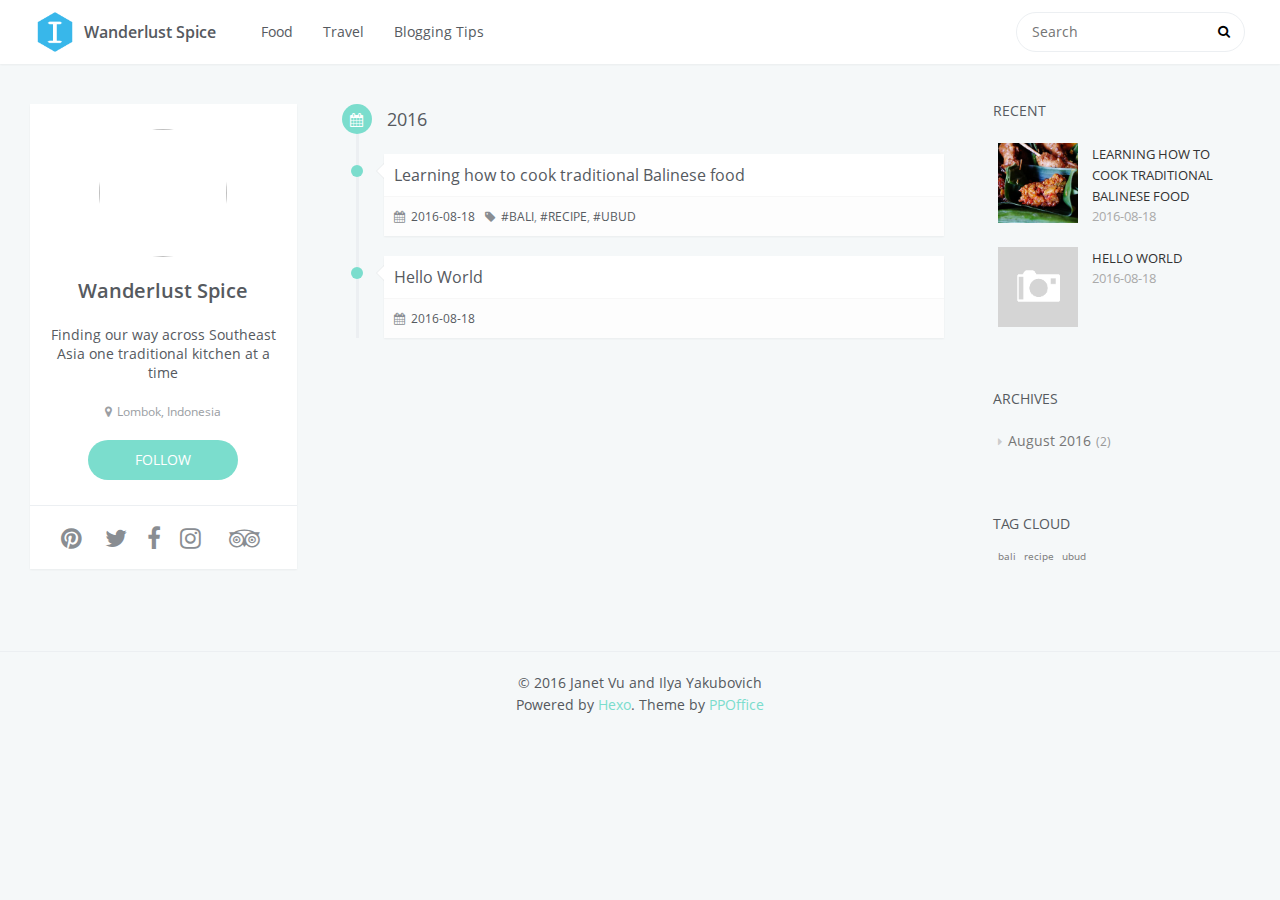
==== archives/index.html @ 708c5e3e "Site update on 2016-08-18 17:06:47" ====
<!DOCTYPE html>
<html lang=en>
<head>
    <meta charset="utf-8">
    
    <title>Archive | Wanderlust Spice</title>
    <meta name="viewport" content="width=device-width, initial-scale=1, maximum-scale=1" />
    <meta name="description" content="Finding our way across Southeast Asia one traditional kitchen at a time">
<meta property="og:type" content="website">
<meta property="og:title" content="Wanderlust Spice">
<meta property="og:url" content="http://yoursite.com/archives/index.html">
<meta property="og:site_name" content="Wanderlust Spice">
<meta property="og:description" content="Finding our way across Southeast Asia one traditional kitchen at a time">
<meta name="twitter:card" content="summary">
<meta name="twitter:title" content="Wanderlust Spice">
<meta name="twitter:description" content="Finding our way across Southeast Asia one traditional kitchen at a time">
    

    

    

    <link rel="stylesheet" href="/vendor/font-awesome/css/font-awesome.min.css">
    <link rel="stylesheet" href="/vendor/open-sans/styles.css">
    <link rel="stylesheet" href="/vendor/source-code-pro/styles.css">

    <link rel="stylesheet" href="/css/style.css">

    <script src="/vendor/jquery/2.1.3/jquery.min.js"></script>
    
    
        <link rel="stylesheet" href="/vendor/fancybox/jquery.fancybox.css">
    
    
    
    

</head>

<body>
    <div id="container">
        <header id="header">
    <div id="header-main" class="header-inner">
        <div class="outer">
            <a href="/" id="logo">
                <i class="logo"></i>
                <span class="site-title">Wanderlust Spice</span>
            </a>
            <nav id="main-nav">
                
                    <a class="main-nav-link" href="/.">Food</a>
                
                    <a class="main-nav-link" href="/.">Travel</a>
                
                    <a class="main-nav-link" href="/.">Blogging Tips</a>
                
            </nav>
            
                
                <nav id="sub-nav">
                    <div class="profile" id="profile-nav">
                        <a id="profile-anchor" href="javascript:;">
                            <img class="avatar" src="/images/janet.jpg" />
                            <i class="fa fa-caret-down"></i>
                        </a>
                    </div>
                </nav>
            
            <div id="search-form-wrap">

    <form action="//google.com/search" method="get" accept-charset="UTF-8" class="search-form"><input type="search" name="q" results="0" class="search-form-input" placeholder="Search"><button type="submit" class="search-form-submit"> </button><input type="hidden" name="sitesearch" value="http://yoursite.com"></form>

</div>
        </div>
    </div>
    <div id="main-nav-mobile" class="header-sub header-inner">
        <table class="menu outer">
            <tr>
                
                    <td><a class="main-nav-link" href="/.">Food</a></td>
                
                    <td><a class="main-nav-link" href="/.">Travel</a></td>
                
                    <td><a class="main-nav-link" href="/.">Blogging Tips</a></td>
                
                <td>
                    
    <form action="//google.com/search" method="get" accept-charset="UTF-8" class="search-form"><input type="search" name="q" results="0" class="search-form-input" placeholder="Search"><input type="hidden" name="sitesearch" value="http://yoursite.com"></form>

                </td>
            </tr>
        </table>
    </div>
</header>

        <div class="outer">
            
                

<aside id="profile">
    <div class="inner profile-inner">
        <div class="base-info profile-block">
            <img id="avatar" src="/images/janet.jpg" style="border-radius:500px;" />
            <h2 id="name">Wanderlust Spice</h2>
            <h3 id="title">Finding our way across Southeast Asia one traditional kitchen at a time</h3>
            <span id="location"><i class="fa fa-map-marker"></i>Lombok, Indonesia</span>
            <a id="follow" target="_blank" href="http://mailchimp.com/">FOLLOW</a>
        </div>
        <div class="article-info profile-block" style="display:none;">
            <div class="article-info-block">
                2
                <span>posts</span>
            </div>
            <div class="article-info-block">
                3
                <span>tags</span>
            </div>
        </div>
        
        <div class="profile-block social-links">
            <table>
                <tr>
                    
                    
                    <td>
                        <a href="https://www.pinterest.com/wanderlustspice" target="_blank" title="pinterest">
                            <i class="fa fa-pinterest"></i>
                        </a>
                    </td>
                    
                    <td>
                        <a href="http://www.twitter.com/wanderlustspice" target="_blank" title="twitter">
                            <i class="fa fa-twitter"></i>
                        </a>
                    </td>
                    
                    <td>
                        <a href="http://www.facebook.com/wanderlustspice" target="_blank" title="facebook">
                            <i class="fa fa-facebook"></i>
                        </a>
                    </td>
                    
                    <td>
                        <a href="http://instagram.com/wanderlustspice" target="_blank" title="instagram">
                            <i class="fa fa-instagram"></i>
                        </a>
                    </td>
                    
                    <td>
                        <a href="https://www.tripadvisor.ca/members/WanderlustSpice" target="_blank" title="tripadvisor">
                            <i class="fa fa-tripadvisor"></i>
                        </a>
                    </td>
                    
                </tr>
            </table>
        </div>
        
    </div>
</aside>

            
            <section id="main"><div class="timeline timeline-wrap">
    
            <div class="timeline-row timeline-row-major">
                <span class="node"><i class="fa fa-calendar"></i></span>
                <h1 class="title">2016</h1>
            </div>
        
        <div class="timeline-row">
            <span class="node"></span>
            <div class="content">
                
    
        <h1 itemprop="name">
            <a class="timeline-article-title" href="/Learning-How-To-Cook-Traditional-Balinese-Food/">Learning how to cook traditional Balinese food</a>
        </h1>
    

                <div class="article-meta">
                    
    <div class="article-date">
        <i class="fa fa-calendar"></i>
        <a href="/Learning-How-To-Cook-Traditional-Balinese-Food/">
            <time datetime="2016-08-18T05:39:23.000Z" itemprop="datePublished">2016-08-18</time>
        </a>
    </div>


                    
                    
    <div class="article-tag">
        <i class="fa fa-tag"></i>
        <a class="tag-link" href="/tags/bali/">bali</a>, <a class="tag-link" href="/tags/recipe/">recipe</a>, <a class="tag-link" href="/tags/ubud/">ubud</a>
    </div>

                </div>
            </div>
        </div>
    
        <div class="timeline-row">
            <span class="node"></span>
            <div class="content">
                
    
        <h1 itemprop="name">
            <a class="timeline-article-title" href="/hello-world/">Hello World</a>
        </h1>
    

                <div class="article-meta">
                    
    <div class="article-date">
        <i class="fa fa-calendar"></i>
        <a href="/hello-world/">
            <time datetime="2016-08-18T04:36:13.000Z" itemprop="datePublished">2016-08-18</time>
        </a>
    </div>


                    
                    
                </div>
            </div>
        </div>
    
</div>
</section>
            
                <aside id="sidebar">
   
        
    <div class="widget-wrap">
        <h3 class="widget-title">recent</h3>
        <div class="widget">
            <ul id="recent-post" class="">
                
                    <li>
                        
                        <div class="item-thumbnail">
                            <a href="/Learning-How-To-Cook-Traditional-Balinese-Food/" class="thumbnail">
    
    
        <span style="background-image:url(/images/balinese-food-in-ubud-banner.jpg)" alt="Learning how to cook traditional Balinese food" class="thumbnail-image"></span>
    
</a>

                        </div>
                        
                        <div class="item-inner">
                            <p class="item-category"></p>
                            <p class="item-title"><a href="/Learning-How-To-Cook-Traditional-Balinese-Food/" class="title">Learning how to cook traditional Balinese food</a></p>
                            <p class="item-date"><time datetime="2016-08-18T05:39:23.000Z" itemprop="datePublished">2016-08-18</time></p>
                        </div>
                    </li>
                
                    <li>
                        
                        <div class="item-thumbnail">
                            <a href="/hello-world/" class="thumbnail">
    
    
        <span class="thumbnail-image thumbnail-none"></span>
    
</a>

                        </div>
                        
                        <div class="item-inner">
                            <p class="item-category"></p>
                            <p class="item-title"><a href="/hello-world/" class="title">Hello World</a></p>
                            <p class="item-date"><time datetime="2016-08-18T04:36:13.000Z" itemprop="datePublished">2016-08-18</time></p>
                        </div>
                    </li>
                
            </ul>
        </div>
    </div>

    
        
    <div class="widget-wrap">
        <h3 class="widget-title">archives</h3>
        <div class="widget">
            <ul class="archive-list"><li class="archive-list-item"><a class="archive-list-link" href="/archives/2016/08/">August 2016</a><span class="archive-list-count">2</span></li></ul>
        </div>
    </div>

    
        
    <div class="widget-wrap">
        <h3 class="widget-title">tag cloud</h3>
        <div class="widget tagcloud">
            <a href="/tags/bali/" style="font-size: 10px;">bali</a> <a href="/tags/recipe/" style="font-size: 10px;">recipe</a> <a href="/tags/ubud/" style="font-size: 10px;">ubud</a>
        </div>
    </div>

    
    <div id="toTop" class="fa fa-angle-up"></div>
</aside>
            
        </div>
        <footer id="footer">
    <div class="outer">
        <div id="footer-info" class="inner">
            &copy; 2016 Janet Vu and Ilya Yakubovich<br>
            Powered by <a href="http://hexo.io/" target="_blank">Hexo</a>. Theme by <a href="http://github.com/ppoffice">PPOffice</a>
        </div>
    </div>
</footer>
        
    
    <script>
    var disqus_config = function () {
        
        this.page.identifier = 'undefined';
    };
    (function() { 
        var d = document, s = d.createElement('script');  
        s.src = '//' + 'wanderlustspice' + '.disqus.com/count.js';
        s.setAttribute('data-timestamp', +new Date());
        (d.head || d.body).appendChild(s);
    })();
</script>



    
        <script src="/vendor/fancybox/jquery.fancybox.pack.js"></script>
    


<!-- Custom Scripts -->
<script src="/js/main.js"></script>

    </div>
</body>
</html>
---- vendor/open-sans/styles.css ----
/* cyrillic-ext */
@font-face {
    font-family: 'Open Sans';
    font-style: normal;
    font-weight: 400;
    src: local('Open Sans'), local('OpenSans'), url(fonts/K88pR3goAWT7BTt32Z01mxJtnKITppOI_IvcXXDNrsc.woff2) format('woff2');
    unicode-range: U+0460-052F, U+20B4, U+2DE0-2DFF, U+A640-A69F;
}
/* cyrillic */
@font-face {
    font-family: 'Open Sans';
    font-style: normal;
    font-weight: 400;
    src: local('Open Sans'), local('OpenSans'), url(fonts/RjgO7rYTmqiVp7vzi-Q5URJtnKITppOI_IvcXXDNrsc.woff2) format('woff2');
    unicode-range: U+0400-045F, U+0490-0491, U+04B0-04B1, U+2116;
}
/* greek-ext */
@font-face {
    font-family: 'Open Sans';
    font-style: normal;
    font-weight: 400;
    src: local('Open Sans'), local('OpenSans'), url(fonts/LWCjsQkB6EMdfHrEVqA1KRJtnKITppOI_IvcXXDNrsc.woff2) format('woff2');
    unicode-range: U+1F00-1FFF;
}
/* greek */
@font-face {
    font-family: 'Open Sans';
    font-style: normal;
    font-weight: 400;
    src: local('Open Sans'), local('OpenSans'), url(fonts/xozscpT2726on7jbcb_pAhJtnKITppOI_IvcXXDNrsc.woff2) format('woff2');
    unicode-range: U+0370-03FF;
}
/* vietnamese */
@font-face {
    font-family: 'Open Sans';
    font-style: normal;
    font-weight: 400;
    src: local('Open Sans'), local('OpenSans'), url(fonts/59ZRklaO5bWGqF5A9baEERJtnKITppOI_IvcXXDNrsc.woff2) format('woff2');
    unicode-range: U+0102-0103, U+1EA0-1EF1, U+20AB;
}
/* latin-ext */
@font-face {
    font-family: 'Open Sans';
    font-style: normal;
    font-weight: 400;
    src: local('Open Sans'), local('OpenSans'), url(fonts/u-WUoqrET9fUeobQW7jkRRJtnKITppOI_IvcXXDNrsc.woff2) format('woff2');
    unicode-range: U+0100-024F, U+1E00-1EFF, U+20A0-20AB, U+20AD-20CF, U+2C60-2C7F, U+A720-A7FF;
}
/* latin */
@font-face {
    font-family: 'Open Sans';
    font-style: normal;
    font-weight: 400;
    src: local('Open Sans'), local('OpenSans'), url(fonts/cJZKeOuBrn4kERxqtaUH3VtXRa8TVwTICgirnJhmVJw.woff2) format('woff2');
    unicode-range: U+0000-00FF, U+0131, U+0152-0153, U+02C6, U+02DA, U+02DC, U+2000-206F, U+2074, U+20AC, U+2212, U+2215, U+E0FF, U+EFFD, U+F000;
}
/* cyrillic-ext */
@font-face {
    font-family: 'Open Sans';
    font-style: normal;
    font-weight: 600;
    src: local('Open Sans Semibold'), local('OpenSans-Semibold'), url(fonts/MTP_ySUJH_bn48VBG8sNSq-j2U0lmluP9RWlSytm3ho.woff2) format('woff2');
    unicode-range: U+0460-052F, U+20B4, U+2DE0-2DFF, U+A640-A69F;
}
/* cyrillic */
@font-face {
    font-family: 'Open Sans';
    font-style: normal;
    font-weight: 600;
    src: local('Open Sans Semibold'), local('OpenSans-Semibold'), url(fonts/MTP_ySUJH_bn48VBG8sNSpX5f-9o1vgP2EXwfjgl7AY.woff2) format('woff2');
    unicode-range: U+0400-045F, U+0490-0491, U+04B0-04B1, U+2116;
}
/* greek-ext */
@font-face {
    font-family: 'Open Sans';
    font-style: normal;
    font-weight: 600;
    src: local('Open Sans Semibold'), local('OpenSans-Semibold'), url(fonts/MTP_ySUJH_bn48VBG8sNShWV49_lSm1NYrwo-zkhivY.woff2) format('woff2');
    unicode-range: U+1F00-1FFF;
}
/* greek */
@font-face {
    font-family: 'Open Sans';
    font-style: normal;
    font-weight: 600;
    src: local('Open Sans Semibold'), local('OpenSans-Semibold'), url(fonts/MTP_ySUJH_bn48VBG8sNSqaRobkAwv3vxw3jMhVENGA.woff2) format('woff2');
    unicode-range: U+0370-03FF;
}
/* vietnamese */
@font-face {
    font-family: 'Open Sans';
    font-style: normal;
    font-weight: 600;
    src: local('Open Sans Semibold'), local('OpenSans-Semibold'), url(fonts/MTP_ySUJH_bn48VBG8sNSv8zf_FOSsgRmwsS7Aa9k2w.woff2) format('woff2');
    unicode-range: U+0102-0103, U+1EA0-1EF1, U+20AB;
}
/* latin-ext */
@font-face {
    font-family: 'Open Sans';
    font-style: normal;
    font-weight: 600;
    src: local('Open Sans Semibold'), local('OpenSans-Semibold'), url(fonts/MTP_ySUJH_bn48VBG8sNSj0LW-43aMEzIO6XUTLjad8.woff2) format('woff2');
    unicode-range: U+0100-024F, U+1E00-1EFF, U+20A0-20AB, U+20AD-20CF, U+2C60-2C7F, U+A720-A7FF;
}
/* latin */
@font-face {
    font-family: 'Open Sans';
    font-style: normal;
    font-weight: 600;
    src: local('Open Sans Semibold'), local('OpenSans-Semibold'), url(fonts/MTP_ySUJH_bn48VBG8sNSugdm0LZdjqr5-oayXSOefg.woff2) format('woff2');
    unicode-range: U+0000-00FF, U+0131, U+0152-0153, U+02C6, U+02DA, U+02DC, U+2000-206F, U+2074, U+20AC, U+2212, U+2215, U+E0FF, U+EFFD, U+F000;
}
/* cyrillic-ext */
@font-face {
    font-family: 'Open Sans';
    font-style: italic;
    font-weight: 400;
    src: local('Open Sans Italic'), local('OpenSans-Italic'), url(fonts/xjAJXh38I15wypJXxuGMBjTOQ_MqJVwkKsUn0wKzc2I.woff2) format('woff2');
    unicode-range: U+0460-052F, U+20B4, U+2DE0-2DFF, U+A640-A69F;
}
/* cyrillic */
@font-face {
    font-family: 'Open Sans';
    font-style: italic;
    font-weight: 400;
    src: local('Open Sans Italic'), local('OpenSans-Italic'), url(fonts/xjAJXh38I15wypJXxuGMBjUj_cnvWIuuBMVgbX098Mw.woff2) format('woff2');
    unicode-range: U+0400-045F, U+0490-0491, U+04B0-04B1, U+2116;
}
/* greek-ext */
@font-face {
    font-family: 'Open Sans';
    font-style: italic;
    font-weight: 400;
    src: local('Open Sans Italic'), local('OpenSans-Italic'), url(fonts/xjAJXh38I15wypJXxuGMBkbcKLIaa1LC45dFaAfauRA.woff2) format('woff2');
    unicode-range: U+1F00-1FFF;
}
/* greek */
@font-face {
    font-family: 'Open Sans';
    font-style: italic;
    font-weight: 400;
    src: local('Open Sans Italic'), local('OpenSans-Italic'), url(fonts/xjAJXh38I15wypJXxuGMBmo_sUJ8uO4YLWRInS22T3Y.woff2) format('woff2');
    unicode-range: U+0370-03FF;
}
/* vietnamese */
@font-face {
    font-family: 'Open Sans';
    font-style: italic;
    font-weight: 400;
    src: local('Open Sans Italic'), local('OpenSans-Italic'), url(fonts/xjAJXh38I15wypJXxuGMBr6up8jxqWt8HVA3mDhkV_0.woff2) format('woff2');
    unicode-range: U+0102-0103, U+1EA0-1EF1, U+20AB;
}
/* latin-ext */
@font-face {
    font-family: 'Open Sans';
    font-style: italic;
    font-weight: 400;
    src: local('Open Sans Italic'), local('OpenSans-Italic'), url(fonts/xjAJXh38I15wypJXxuGMBiYE0-AqJ3nfInTTiDXDjU4.woff2) format('woff2');
    unicode-range: U+0100-024F, U+1E00-1EFF, U+20A0-20AB, U+20AD-20CF, U+2C60-2C7F, U+A720-A7FF;
}
/* latin */
@font-face {
    font-family: 'Open Sans';
    font-style: italic;
    font-weight: 400;
    src: local('Open Sans Italic'), local('OpenSans-Italic'), url(fonts/xjAJXh38I15wypJXxuGMBo4P5ICox8Kq3LLUNMylGO4.woff2) format('woff2');
    unicode-range: U+0000-00FF, U+0131, U+0152-0153, U+02C6, U+02DA, U+02DC, U+2000-206F, U+2074, U+20AC, U+2212, U+2215, U+E0FF, U+EFFD, U+F000;
}
---- vendor/source-code-pro/styles.css ----
/* latin-ext */
@font-face {
  font-family: 'Source Code Pro';
  font-style: normal;
  font-weight: 400;
  src: local('Source Code Pro'), local('SourceCodePro-Regular'), url(fonts/mrl8jkM18OlOQN8JLgasDy2Q8seG17bfDXYR_jUsrzg.woff2) format('woff2');
  unicode-range: U+0100-024F, U+1E00-1EFF, U+20A0-20AB, U+20AD-20CF, U+2C60-2C7F, U+A720-A7FF;
}
/* latin */
@font-face {
  font-family: 'Source Code Pro';
  font-style: normal;
  font-weight: 400;
  src: local('Source Code Pro'), local('SourceCodePro-Regular'), url(fonts/mrl8jkM18OlOQN8JLgasD9V_2ngZ8dMf8fLgjYEouxg.woff2) format('woff2');
  unicode-range: U+0000-00FF, U+0131, U+0152-0153, U+02C6, U+02DA, U+02DC, U+2000-206F, U+2074, U+20AC, U+2212, U+2215, U+E0FF, U+EFFD, U+F000;
}
---- css/style.css ----
body {
  width: 100%;
}
body:before,
body:after {
  content: "";
  display: table;
}
body:after {
  clear: both;
}
html,
body,
div,
span,
applet,
object,
iframe,
h1,
h2,
h3,
h4,
h5,
h6,
p,
blockquote,
pre,
a,
abbr,
acronym,
address,
big,
cite,
code,
del,
dfn,
em,
img,
ins,
kbd,
q,
s,
samp,
small,
strike,
strong,
sub,
sup,
tt,
var,
dl,
dt,
dd,
ol,
ul,
li,
fieldset,
form,
label,
legend,
table,
caption,
tbody,
tfoot,
thead,
tr,
th,
td {
  margin: 0;
  padding: 0;
  border: 0;
  outline: 0;
  font-weight: inherit;
  font-style: inherit;
  font-family: inherit;
  font-size: 100%;
  vertical-align: baseline;
}
body {
  line-height: 1;
  color: #000;
  background: #fff;
}
ol,
ul {
  list-style: none;
}
table {
  border-collapse: separate;
  border-spacing: 0;
  vertical-align: middle;
}
caption,
th,
td {
  text-align: left;
  font-weight: normal;
  vertical-align: middle;
}
a img {
  border: none;
}
input,
button {
  margin: 0;
  padding: 0;
}
input::-moz-focus-inner,
button::-moz-focus-inner {
  border: 0;
  padding: 0;
}
html,
body,
#container {
  height: 100%;
}
body {
  color: #565a5f;
  background: #f5f8f9;
  font: 14px "open sans", "Helvetica Neue", "Microsoft Yahei", Helvetica, Arial, sans-serif;
  -webkit-text-size-adjust: 100%;
}
a {
  color: #7bddcd;
  text-decoration: none;
}
a:visited {
  color: #7bddcd;
}
code {
  margin: 0 2px;
  color: #e96900;
  padding: 3px 5px;
  font-size: 0.8em;
  border-radius: 2px;
  font-family: "Source Code Pro", Consolas, Monaco, Menlo, Consolas, monospace;
  background-color: #f8f8f8;
}
.outer {
  max-width: 1320px;
  margin: 0 auto;
  padding: 0 20px;
}
.outer:before,
.outer:after {
  content: "";
  display: table;
}
.outer:after {
  clear: both;
}
@media screen and (max-width: 559px) {
  .outer {
    padding: 0;
  }
}
.left,
.alignleft {
  float: left;
}
.right,
.alignright {
  float: right;
}
.clear {
  clear: both;
}
.logo {
  width: 40px;
  height: 40px;
  background-repeat: no-repeat;
  background-image: url("images/logo.png");
  -webkit-background-size: 40px 40px;
  -moz-background-size: 40px 40px;
  background-size: 40px 40px;
}
#container {
  position: relative;
}
#container > .outer {
  margin-bottom: 30px;
}
@media screen and (min-width: 1200px) {
  #main {
    display: inline;
    float: left;
    width: 52.307692307692314%;
    margin: 0 0.769230769230769%;
  }
}
@media screen and (min-width: 800px) and (max-width: 1199px) {
  #main {
    display: inline;
    float: left;
    width: 67.6923076923077%;
    margin: 0 0.769230769230769%;
  }
}
.archive-article-header a,
.layout-wrap-inner.tag-cloud a,
.timeline-row .content h1 a,
.archive-article-header a:visited,
.layout-wrap-inner.tag-cloud a:visited,
.timeline-row .content h1 a:visited {
  color: #565a5f;
  -webkit-transition: 0.2s ease;
  -moz-transition: 0.2s ease;
  -ms-transition: 0.2s ease;
  transition: 0.2s ease;
}
.archive-article-header a:hover,
.layout-wrap-inner.tag-cloud a:hover,
.timeline-row .content h1 a:hover,
.archive-article-header a:visited:hover,
.layout-wrap-inner.tag-cloud a:visited:hover,
.timeline-row .content h1 a:visited:hover {
  color: #7bddcd;
}
.article-meta,
.archive-year,
.widget-title {
  line-height: 1em;
  text-decoration: none;
  text-transform: uppercase;
}
#header,
#profile .inner,
.article-inner,
#comments,
.archive-article,
.timeline-row .content,
#toTop {
  background: #fff;
  -webkit-box-shadow: 0 1px 2px rgba(0,0,0,0.05);
  box-shadow: 0 1px 2px rgba(0,0,0,0.05);
}
.article-entry h1,
.widget h1 {
  font-size: 2em;
}
.article-entry h2,
.widget h2 {
  font-size: 1.5em;
}
.article-entry h3,
.widget h3 {
  font-size: 1.3em;
}
.article-entry h4,
.widget h4 {
  font-size: 1.2em;
}
.article-entry h5,
.widget h5 {
  font-size: 1em;
}
.article-entry h6,
.widget h6 {
  font-size: 1em;
  color: #999;
}
.article-entry hr,
.widget hr {
  border: 1px dashed #eceff2;
}
.article-entry strong,
.widget strong {
  font-weight: bold;
}
.article-entry em,
.widget em,
.article-entry cite,
.widget cite {
  font-style: italic;
}
.article-entry sup,
.widget sup,
.article-entry sub,
.widget sub {
  font-size: 0.75em;
  line-height: 0;
  position: relative;
  vertical-align: baseline;
}
.article-entry sup,
.widget sup {
  top: -0.5em;
}
.article-entry sub,
.widget sub {
  bottom: -0.2em;
}
.article-entry small,
.widget small {
  font-size: 0.85em;
}
.article-entry acronym,
.widget acronym,
.article-entry abbr,
.widget abbr {
  border-bottom: 1px dotted;
}
.article-entry ul,
.widget ul,
.article-entry ol,
.widget ol,
.article-entry dl,
.widget dl {
  margin: 0 20px;
  line-height: 1.6em;
}
.article-entry ul ul,
.widget ul ul,
.article-entry ol ul,
.widget ol ul,
.article-entry ul ol,
.widget ul ol,
.article-entry ol ol,
.widget ol ol {
  margin-top: 0;
  margin-bottom: 0;
}
.article-entry ul,
.widget ul {
  list-style: disc;
}
.article-entry ol,
.widget ol {
  list-style: decimal;
}
.article-entry dt,
.widget dt {
  font-weight: bold;
}
#header {
  background: #fff;
  position: relative;
}
#header a,
#header a:visited {
  white-space: nowrap;
  -webkit-transition: 0.2s ease;
  -moz-transition: 0.2s ease;
  -ms-transition: 0.2s ease;
  transition: 0.2s ease;
  color: #565a5f;
}
#header a:hover {
  color: #7bddcd;
}
.header-inner #logo,
#main-nav,
#sub-nav,
#search-form-wrap {
  height: 40px;
  line-height: 40px;
  padding: 12px 15px;
}
.header-inner #logo,
#main-nav {
  float: left;
}
#sub-nav,
#search-form-wrap {
  float: right;
}
.header-inner {
  height: 100%;
  position: relative;
}
.header-inner #logo {
  display: inline-block;
}
.header-inner #logo .logo {
  margin-right: 5px;
  display: inline-block;
}
.header-inner #logo .site-title {
  font-size: 16px;
  display: inline-block;
  vertical-align: top;
  font-weight: 600;
}
#header-title {
  text-align: center;
  height: 40px;
  position: absolute;
  top: 50%;
  left: 0;
  margin-top: -20px;
}
.header-sub {
  border-top: 1px solid #eceff2;
}
.header-sub ul {
  margin: 0 15px;
}
.header-sub ul:before,
.header-sub ul:after {
  content: "";
  display: table;
}
.header-sub ul:after {
  clear: both;
}
.header-sub ul li {
  float: left;
  margin: 0 10px;
}
.header-sub ul li a {
  display: inline-block;
  line-height: 48px;
}
.header-sub .main-nav-link {
  display: inline-block;
  line-height: 48px;
}
@media screen and (min-width: 560px) and (max-width: 799px) {
  #header-sub {
    display: none;
  }
}
@media screen and (max-width: 559px) {
  #header-sub {
    display: none;
  }
}
@media screen and (min-width: 560px) and (max-width: 799px) {
  #main-nav {
    display: none;
  }
}
@media screen and (max-width: 559px) {
  #main-nav {
    display: none;
  }
}
@media screen and (min-width: 800px) and (max-width: 1199px) {
  #main-nav-mobile {
    display: none;
  }
}
@media screen and (min-width: 1200px) {
  #main-nav-mobile {
    display: none;
  }
}
.nav-icon,
.main-nav-link {
  float: left;
  display: block;
  padding: 0 15px;
}
.nav-icon {
  text-align: center;
  font-size: 14px;
  width: 14px;
  height: 14px;
  position: relative;
  cursor: pointer;
  height: 40px !important;
  line-height: 40px !important;
}
.main-nav-link {
  font-weight: 300;
}
@media screen and (min-width: 1200px) {
  #sub-nav {
    display: none;
  }
}
#sub-nav #profile-nav #profile-anchor {
  display: block;
  height: 40px;
  line-height: 40px;
}
#sub-nav #profile-nav #profile-anchor:before,
#sub-nav #profile-nav #profile-anchor:after {
  content: "";
  display: table;
}
#sub-nav #profile-nav #profile-anchor:after {
  clear: both;
}
#sub-nav #profile-nav .avatar,
#sub-nav #profile-nav .fa {
  float: left;
}
#sub-nav #profile-nav .avatar {
  width: 40px;
  height: 40px;
  margin-right: 8px;
}
#sub-nav #profile-nav .fa {
  line-height: 40px;
}
@media screen and (max-width: 559px) {
  #search-form-wrap {
    display: none;
  }
}
#search-form-wrap .search-form {
  position: relative;
}
#search-form-wrap .search-form .search-form-input {
  width: 100%;
  padding: 0 30px 0 15px;
  line-height: 40px;
  height: 40px !important;
  border-radius: 21px;
}
#search-form-wrap .search-form .search-form-input::-webkit-search-results-decoration,
#search-form-wrap .search-form .search-form-input::-webkit-search-cancel-button {
  -webkit-appearance: none;
}
#search-form-wrap .search-form .search-form-submit {
  top: 50%;
  right: 15px;
  border: none;
  cursor: pointer;
  margin-top: -7px;
  background: none;
  position: absolute;
  font: 13px font-icon;
  font-family: 'FontAwesome';
}
#search-form-wrap .search-form .search-form-submit:before {
  content: '\f002';
}
#search-form-wrap .search-form .search-form-submit:hover,
#search-form-wrap .search-form .search-form-submit:focus {
  color: #777;
}
.search-form-input,
.search-form-input.ins-search-input,
.search-form-input.st-ui-search-input,
.search-form-input.st-default-search-input {
  -webkit-appearance: textarea;
  -webkit-appearance: textarea;
  -moz-appearance: textarea;
  appearance: textarea;
  padding: 0;
  width: 200px;
  -webkit-box-shadow: none;
  box-shadow: none;
  color: #565a5f;
  -webkit-transition: 0.2s ease;
  -moz-transition: 0.2s ease;
  -ms-transition: 0.2s ease;
  transition: 0.2s ease;
  -webkit-box-sizing: border-box;
  -moz-box-sizing: border-box;
  box-sizing: border-box;
  height: auto !important;
  line-height: 1.6em;
  outline: none !important;
  background: none !important;
  font: 14px "open sans", "Helvetica Neue", "Microsoft Yahei", Helvetica, Arial, sans-serif;
  border: 1px solid #eceff2 !important;
}
.search-form-input:focus,
.search-form-input.ins-search-input:focus,
.search-form-input.st-ui-search-input:focus,
.search-form-input.st-default-search-input:focus {
  border-color: #7bddcd !important;
}
.search-form-input::-webkit-search-results-decoration,
.search-form-input.ins-search-input::-webkit-search-results-decoration,
.search-form-input.st-ui-search-input::-webkit-search-results-decoration,
.search-form-input.st-default-search-input::-webkit-search-results-decoration,
.search-form-input::-webkit-search-cancel-button,
.search-form-input.ins-search-input::-webkit-search-cancel-button,
.search-form-input.st-ui-search-input::-webkit-search-cancel-button,
.search-form-input.st-default-search-input::-webkit-search-cancel-button {
  -webkit-appearance: none;
}
#main-nav-mobile {
  overflow-y: hidden;
  overflow-x: auto;
}
#main-nav-mobile .menu {
  margin: 0;
  height: 48px;
}
#main-nav-mobile .menu:before,
#main-nav-mobile .menu:after {
  content: "";
  display: table;
}
#main-nav-mobile .menu:after {
  clear: both;
}
#main-nav-mobile .menu .search-form-input {
  display: none;
  padding: 0 10px;
  margin-right: 15px;
  height: 32px;
  line-height: 32px;
  border-radius: 16px;
}
@media screen and (max-width: 559px) {
  #main-nav-mobile .menu .search-form-input {
    display: block;
  }
}
#main-nav-mobile .menu .search-form-input::-webkit-search-results-decoration,
#main-nav-mobile .menu .search-form-input::-webkit-search-cancel-button {
  -webkit-appearance: none;
}
.bio {
  text-align: center;
}
#profile .inner .bio h2 {
  font-size: 1.3em;
  font-weight: bold;
  margin-top: 15px;
}
#profile .inner .bio p {
  margin: 5px 20px 10px 20px;
  text-align: justify;
  max-width: 300px;
  line-height: 1.5em;
}
.profile-block {
  padding: 15px 20px;
  border-bottom: 1px solid #eceff2;
}
.profile-block:last-child {
  border-bottom: none;
}
#profile {
  display: inline;
  float: left;
  width: 21.53846153846154%;
  margin: 0 0.769230769230769%;
  display: none;
}
@media screen and (min-width: 1200px) {
  #profile {
    display: block;
  }
}
#profile .inner {
  margin-top: 40px;
  background: #fff;
}
#profile .inner .base-info #avatar {
  display: block;
  margin: 10px auto 20px;
  width: 128px;
  height: 128px;
}
#profile .inner .base-info #name,
#profile .inner .base-info #title,
#profile .inner .base-info #location {
  display: block;
  text-align: center;
}
#profile .inner .base-info #title {
  margin: 1.5em 0;
}
#profile .inner .base-info #name {
  font-size: 20px;
  font-weight: 600;
}
#profile .inner .base-info #location {
  font-size: 12px;
  margin-top: 5px;
  color: #9a9ea3;
}
#profile .inner .base-info #location .fa {
  margin-right: 5px;
}
#profile .inner .base-info #follow {
  color: #fff;
  width: 150px;
  height: 40px;
  display: block;
  font-size: 14px;
  line-height: 40px;
  text-align: center;
  margin: 20px auto 10px;
  background: #7bddcd;
  border-radius: 20px;
  -webkit-transition: 0.2s ease;
  -moz-transition: 0.2s ease;
  -ms-transition: 0.2s ease;
  transition: 0.2s ease;
}
#profile .inner .base-info #follow:hover {
  background: #8ceede;
}
#profile .inner .article-info {
  padding: 0px;
}
#profile .inner .article-info:before,
#profile .inner .article-info:after {
  content: "";
  display: table;
}
#profile .inner .article-info:after {
  clear: both;
}
#profile .inner .article-info .article-info-block {
  width: 50%;
  float: left;
  padding: 20px 15px;
  text-align: center;
  -webkit-box-sizing: border-box;
  -moz-box-sizing: border-box;
  box-sizing: border-box;
  font-size: 20px;
}
#profile .inner .article-info .article-info-block span {
  display: block;
  font-size: 14px;
  text-transform: uppercase;
}
#profile .inner .article-info .article-info-block:first-child {
  border-right: 1px solid #eceff2;
}
#profile .inner .social-links > table {
  width: 100%;
}
#profile .inner .social-links > table td {
  text-align: center;
  font-size: 24px;
}
#profile .inner .social-links > table td a {
  position: relative;
  -webkit-transition: 0.2s ease;
  -moz-transition: 0.2s ease;
  -ms-transition: 0.2s ease;
  transition: 0.2s ease;
  color: #898d92;
}
#profile .inner .social-links > table td a:hover {
  color: #565a5f;
}
#profile .inner .social-links > table td a.tooltip:hover:after {
  right: -50%;
  top: -41px;
  color: #fff;
  background: #333;
  font-size: 14px;
  content: attr(title);
  display: block;
  padding: 5px 15px;
  position: absolute;
  white-space: nowrap;
  border-radius: 2px;
  text-transform: uppercase;
  -webkit-box-shadow: 0 0 2px rgba(0,0,0,0.2);
  box-shadow: 0 0 2px rgba(0,0,0,0.2);
  z-index: 1;
}
#profile .inner .social-links > table td a.tooltip:hover:before {
  top: -12px;
  right: 8px;
  border: solid;
  border-color: #333 transparent;
  border-width: 5px 5px 0 5px;
  content: "";
  display: block;
  position: absolute;
  z-index: 2;
}
#profile.card {
  top: 50px;
  right: 20px;
  z-index: 999;
  display: block;
  min-width: 280px;
  position: absolute;
}
#profile.card .profile-inner {
  position: relative;
  -webkit-box-shadow: 0 2px 5px rgba(0,0,0,0.2);
  box-shadow: 0 2px 5px rgba(0,0,0,0.2);
}
#profile.card .profile-inner:before,
#profile.card .profile-inner:after {
  z-index: 1;
  content: '';
  top: -20px;
  right: 10px;
  position: absolute;
  border-width: 10px;
  border-style: solid;
  border-color: transparent transparent #fff transparent;
}
#profile.card .profile-inner:after {
  z-index: 0;
  border-color: transparent transparent #dbdee1 transparent;
}
.article {
  margin: 40px 0;
}
.article-inner {
  overflow: hidden;
}
.article-banner {
  width: 100%;
  height: auto;
}
.article-header {
  padding: 20px 20px 0;
}
.article-header .article-title {
  display: block;
  margin-bottom: 14px;
}
.article-title {
  font-size: 2em;
  color: #565a5f;
  text-decoration: none;
  line-height: 1.3em;
}
a.article-title:visited {
  color: #565a5f;
}
a.article-title:hover {
  color: #7bddcd;
}
@media screen and (max-width: 559px) {
  .article-title {
    font-size: 1.6em;
  }
}
@media screen and (min-width: 560px) and (max-width: 799px) {
  .article-title {
    font-size: 1.6em;
  }
}
.article-meta {
  line-height: 1.6em;
}
.article-meta:before,
.article-meta:after {
  content: "";
  display: table;
}
.article-meta:after {
  clear: both;
}
.article-meta > div {
  float: left;
  margin-right: 10px;
}
.article-meta > div .fa {
  margin-right: 3px;
}
.article-meta a {
  color: #565a5f;
}
.article-meta a:hover {
  color: #7bddcd;
}
.article-category .fa-angle-right {
  margin: 0 5px;
}
.article-tag .tag-link:before {
  content: "#";
}
.article-entry {
  color: #565a5f;
  padding: 0 20px;
  line-height: 1.6em;
}
.article-entry:before,
.article-entry:after {
  content: "";
  display: table;
}
.article-entry:after {
  clear: both;
}
.article-entry p,
.article-entry table {
  line-height: 1.6em;
  margin: 1.6em 0;
}
.article-entry h1,
.article-entry h2,
.article-entry h3,
.article-entry h4,
.article-entry h5,
.article-entry h6 {
  font-weight: bold;
}
.article-entry h1,
.article-entry h2,
.article-entry h3,
.article-entry h4,
.article-entry h5,
.article-entry h6 {
  line-height: 1.3em;
  margin: 1.3em 0;
}
.article-entry a {
  color: #7bddcd;
  text-decoration: none;
}
.article-entry a:hover {
  text-decoration: underline;
}
.article-entry ul,
.article-entry ol,
.article-entry dl {
  margin-top: 1.6em;
  margin-bottom: 1.6em;
}
.article-entry img,
.article-entry video {
  max-width: 100%;
  height: auto;
  display: block;
  margin: auto;
}
.article-entry iframe {
  border: none;
}
.article-entry table {
  width: 100%;
  border-collapse: collapse;
  border-spacing: 0;
}
.article-entry th {
  font-weight: bold;
  border-bottom: 3px solid #eceff2;
  padding-bottom: 0.5em;
}
.article-entry td {
  border-bottom: 1px solid #eceff2;
  padding: 10px 0;
}
.article-entry blockquote {
  position: relative;
  font-family: Georgia, "Times New Roman", "Microsoft Yahei", serif;
  font-size: 1.1em;
  margin: 0 -20px;
  padding: 10px 20px 10px 54px;
  background: #fcfcfc;
  border-left: 4px solid #eee;
}
.article-entry blockquote:before {
  top: 20px;
  left: 10px;
  content: "\f10d";
  color: #e2e2e2;
  font-size: 32px;
  font-family: FontAwesome;
  text-align: center;
  position: absolute;
}
.article-entry blockquote footer {
  font-size: 14px;
  margin: 1.6em 0;
  font-family: "open sans", "Helvetica Neue", "Microsoft Yahei", Helvetica, Arial, sans-serif;
}
.article-entry blockquote footer cite:before {
  content: "—";
  padding: 0 0.5em;
}
.article-entry .pullquote {
  text-align: left;
  width: 45%;
  margin: 0;
}
.article-entry .pullquote.left {
  margin-left: 0.5em;
  margin-right: 1em;
}
.article-entry .pullquote.right {
  margin-right: 0.5em;
  margin-left: 1em;
}
.article-entry .caption {
  color: #999;
  display: block;
  font-size: 0.9em;
  margin-top: 0.5em;
  position: relative;
  text-align: center;
}
.article-entry .video-container {
  position: relative;
  padding-top: 56.25%;
  height: 0;
  overflow: hidden;
}
.article-entry .video-container iframe,
.article-entry .video-container object,
.article-entry .video-container embed {
  position: absolute;
  top: 0;
  left: 0;
  width: 100%;
  height: 100%;
  margin-top: 0;
}
.article-more-link a {
  display: inline-block;
  line-height: 1em;
  padding: 6px 15px;
  border-radius: 15px;
  background: #f5f8f9;
  color: #999;
  text-shadow: 0 1px #fff;
  text-decoration: none;
}
.article-more-link a:hover {
  background: #7bddcd;
  color: #fff;
  text-decoration: none;
  text-shadow: 0 1px #44cfb8;
}
.article-footer {
  font-size: 0.85em;
  line-height: 1.6em;
  border-top: 1px solid #eceff2;
  padding-top: 1.6em;
  margin: 0 20px 20px;
}
.article-footer:before,
.article-footer:after {
  content: "";
  display: table;
}
.article-footer:after {
  clear: both;
}
.article-footer a {
  color: #999;
  text-decoration: none;
}
.article-footer a:hover {
  color: #565a5f;
}
.article-comment-link {
  float: right;
}
.article-comment-link:before {
  content: "\f075";
  font-family: FontAwesome;
  padding-right: 5px;
}
.share-container {
  float: left;
}
.article-share-link {
  float: right;
  cursor: pointer;
  margin-left: 20px;
}
.article-share-link .fa-share {
  margin-right: 5px;
}
#article-nav {
  position: relative;
}
#article-nav:before,
#article-nav:after {
  content: "";
  display: table;
}
#article-nav:after {
  clear: both;
}
@media screen and (min-width: 1200px) {
  #article-nav {
    margin: 40px 0;
  }
  #article-nav:before {
    width: 8px;
    height: 8px;
    position: absolute;
    top: 50%;
    left: 50%;
    margin-top: -4px;
    margin-left: -4px;
    content: "";
    border-radius: 50%;
    background: #787c81;
  }
}
.article-nav-link-wrap {
  text-decoration: none;
  color: #999;
  -webkit-box-sizing: border-box;
  -moz-box-sizing: border-box;
  box-sizing: border-box;
  margin-top: 40px;
  text-align: center;
  display: block;
}
.article-nav-link-wrap:hover {
  color: #565a5f;
}
@media screen and (min-width: 1200px) {
  .article-nav-link-wrap {
    width: 50%;
    margin-top: 0;
  }
}
@media screen and (min-width: 1200px) {
  #article-nav-newer {
    float: left;
    text-align: right;
    padding-right: 20px;
  }
}
@media screen and (min-width: 1200px) {
  #article-nav-older {
    float: right;
    text-align: left;
    padding-left: 20px;
  }
}
.article-nav-caption {
  letter-spacing: 2px;
  line-height: 1em;
  font-weight: bold;
  color: #565a5f;
  text-transform: uppercase;
}
#article-nav-newer .article-nav-caption {
  margin-right: -2px;
}
.article-nav-title {
  font-size: 0.85em;
  margin-top: 0.5em;
  color: #565a5f;
  line-height: 1.6em;
}
.article-share-box {
  position: absolute;
  display: none;
  background: #fff;
  -webkit-box-shadow: 0px 2px 2px rgba(0,0,0,0.1);
  box-shadow: 0px 2px 2px rgba(0,0,0,0.1);
  border-radius: 3px;
  margin-left: -145px;
  overflow: hidden;
  z-index: 1;
}
.article-share-box.on {
  display: block;
}
.article-share-input {
  width: 100%;
  background: none;
  -webkit-box-sizing: border-box;
  -moz-box-sizing: border-box;
  box-sizing: border-box;
  font: 14px "open sans", "Helvetica Neue", "Microsoft Yahei", Helvetica, Arial, sans-serif;
  padding: 0 10px;
  color: #565a5f;
  outline: none;
  border: 1px solid #eceff2;
  border-radius: 3px 3px 0 0;
  height: 36px;
  line-height: 36px;
}
.article-share-links {
  background: #f5f8f9;
}
.article-share-links:before,
.article-share-links:after {
  content: "";
  display: table;
}
.article-share-links:after {
  clear: both;
}
.article-share-twitter,
.article-share-facebook,
.article-share-pinterest,
.article-share-google {
  width: 50px;
  height: 36px;
  display: block;
  float: left;
  position: relative;
  color: #999;
  text-shadow: 0 1px #fff;
}
.article-share-twitter:before,
.article-share-facebook:before,
.article-share-pinterest:before,
.article-share-google:before {
  font-size: 20px;
  width: 20px;
  height: 20px;
  position: absolute;
  top: 50%;
  left: 50%;
  margin-top: -10px;
  margin-left: -10px;
  text-align: center;
}
.article-share-twitter:hover,
.article-share-facebook:hover,
.article-share-pinterest:hover,
.article-share-google:hover {
  color: #fff;
}
.article-share-twitter:hover {
  background: #00aced;
  text-shadow: 0 1px #008abe;
}
.article-share-facebook:hover {
  background: #3b5998;
  text-shadow: 0 1px #2f477a;
}
.article-share-pinterest:hover {
  background: #cb2027;
  text-shadow: 0 1px #a21a1f;
}
.article-share-google:hover {
  background: #dd4b39;
  text-shadow: 0 1px #be3221;
}
.article-gallery {
  background: #000;
  position: relative;
}
.article-gallery-photos {
  position: relative;
  overflow: hidden;
}
.article-gallery-img {
  display: none;
  max-width: 100%;
}
.article-gallery-img:first-child {
  display: block;
}
.article-gallery-img.loaded {
  position: absolute;
  display: block;
}
.article-gallery-img img {
  display: block;
  max-width: 100%;
  margin: 0 auto;
}
.toc-article {
  background: #f9f9f9;
  margin: 2em 0 0 0.2em;
  padding: 1em;
  border-radius: 0px;
}
.toc-article .toc-title {
  font-size: 120%;
}
.toc-article strong {
  padding: 0.3em 1;
}
ol.toc {
  width: 100%;
  margin: 1em 2em 0 0;
}
#toc {
  line-height: 1em;
  font-size: 0.8em;
  float: right;
}
#toc .toc {
  padding: 0;
}
#toc .toc li {
  list-style-type: none;
}
#toc .toc-child {
  padding-left: 0em;
}
#toc.toc-aside {
  display: none;
  width: 13%;
  position: fixed;
  right: 2%;
  top: 320px;
  overflow: hidden;
  line-height: 1.5em;
  font-size: 1em;
  color: color-heading;
  opacity: 0.6;
  -webkit-transition: opacity 1s ease-out;
  -moz-transition: opacity 1s ease-out;
  -ms-transition: opacity 1s ease-out;
  transition: opacity 1s ease-out;
}
#toc.toc-aside strong {
  padding: 0.3em 0;
  color: color-font;
}
#toc.toc-aside:hover {
  -webkit-transition: opacity 0.3s ease-out;
  -moz-transition: opacity 0.3s ease-out;
  -ms-transition: opacity 0.3s ease-out;
  transition: opacity 0.3s ease-out;
  opacity: 1;
}
#toc.toc-aside a {
  -webkit-transition: color 1s ease-out;
  -moz-transition: color 1s ease-out;
  -ms-transition: color 1s ease-out;
  transition: color 1s ease-out;
}
#toc.toc-aside a:hover {
  color: color-theme;
  -webkit-transition: color 0.3s ease-out;
  -moz-transition: color 0.3s ease-out;
  -ms-transition: color 0.3s ease-out;
  transition: color 0.3s ease-out;
}
#comments {
  padding: 20px;
  margin: 40px 0;
}
#comments a {
  color: #7bddcd;
}
.archives:before,
.archives:after {
  content: "";
  display: table;
}
.archives:after {
  clear: both;
}
.archives .article:first-child {
  margin: 20px 0;
}
.archive-year-wrap,
.archive-category-wrap,
.archive-tag-wrap,
.layout-title {
  font-size: 1.4em;
  margin: 40px 0 20px 0;
}
@media screen and (max-width: 559px) {
  .archive-year-wrap,
  .archive-category-wrap,
  .archive-tag-wrap,
  .layout-title {
    padding: 0 15px;
    font-size: 1.2em;
  }
}
.archive-year-wrap .fa,
.archive-category-wrap .fa,
.archive-tag-wrap .fa,
.layout-title .fa {
  margin-right: 3px;
}
.archive-year-wrap .archive-year,
.archive-category-wrap .archive-year,
.archive-tag-wrap .archive-year,
.layout-title .archive-year {
  color: #565a5f;
}
.archive-year-wrap .archive-year:hover,
.archive-category-wrap .archive-year:hover,
.archive-tag-wrap .archive-year:hover,
.layout-title .archive-year:hover {
  color: #7bddcd;
}
@media screen and (max-width: 559px) {
  .layout-wrap-inner {
    padding: 0 15px;
  }
}
.archive-article {
  -webkit-column-break-inside: avoid;
  page-break-inside: avoid;
  overflow: hidden;
  break-inside: avoid-column;
  padding: 0;
  margin-bottom: 15px;
}
.archive-article:before,
.archive-article:after {
  content: "";
  display: table;
}
.archive-article:after {
  clear: both;
}
.archive-article.archive-type-summary {
  padding: 15px;
}
.archive-article.archive-type-summary .article-entry {
  padding: 0;
}
.archive-article.archive-type-summary .article-entry p {
  margin: 12px 0;
}
.archive-article .archive-article-content,
.archive-article .archive-article-thumbnail {
  display: table-cell;
  vertical-align: top;
}
@media screen and (max-width: 559px) {
  .archive-article .archive-article-content,
  .archive-article .archive-article-thumbnail {
    display: block;
  }
}
.archive-article .archive-article-thumbnail {
  width: 160px;
  padding-right: 15px;
}
@media screen and (max-width: 559px) {
  .archive-article .archive-article-thumbnail {
    width: 100%;
    padding-bottom: 15px;
  }
}
.archive-article .archive-article-thumbnail .thumbnail {
  height: 0;
  width: 100%;
  padding-bottom: 56.25%;
  display: block;
  position: relative;
  overflow: hidden;
}
.archive-article .archive-article-thumbnail .thumbnail span {
  width: 100%;
  height: 100%;
  display: block;
}
.archive-article .archive-article-thumbnail .thumbnail .thumbnail-image {
  position: absolute;
  -webkit-background-size: cover;
  -moz-background-size: cover;
  background-size: cover;
  background-position: center;
}
.archive-article .archive-article-thumbnail .thumbnail .thumbnail-none {
  background-image: url("images/thumb-default-small.png");
}
.archive-article-title {
  display: block;
  font-size: 1.6em;
  line-height: 1.4em;
  margin-bottom: 12px;
}
@media screen and (max-width: 559px) {
  .archive-article-title {
    display: block;
    font-size: 1.3em;
  }
}
.archive-article-date {
  display: block;
  margin-top: 8px;
}
.layout-wrap-inner.list-categories ul {
  margin-left: 15px;
  list-style: none;
}
.layout-wrap-inner.list-categories ul li,
.layout-wrap-inner.list-categories ul .category-list-child {
  padding: 10px 0;
  font-size: 14px;
  border-bottom: 1px solid border-color;
}
.layout-wrap-inner.list-categories ul li a,
.layout-wrap-inner.list-categories ul .category-list-child a {
  color: #777;
}
.layout-wrap-inner.list-categories ul ul,
.layout-wrap-inner.list-categories ul ol {
  list-style: none;
}
.layout-wrap-inner.list-categories ul ul li,
.layout-wrap-inner.list-categories ul ol li {
  border: none;
}
.layout-wrap-inner.list-categories ul ul li:last-child,
.layout-wrap-inner.list-categories ul ol li:last-child {
  padding-bottom: 0px;
}
.layout-wrap-inner.list-categories li a:before {
  color: #ccc;
  content: "\f0da";
  font-size: 12px;
  margin-right: 6px;
  font-family: FontAwesome;
  -webkit-transition: 0.2s ease;
  -moz-transition: 0.2s ease;
  -ms-transition: 0.2s ease;
  transition: 0.2s ease;
}
.layout-wrap-inner.list-categories li a:hover:before {
  color: #333;
}
.layout-wrap-inner.tag-cloud a {
  margin-right: 8px;
}
.layout-wrap-inner.tag-cloud a:before {
  content: '#';
}
#page-nav {
  margin: 40px auto;
  text-align: center;
  color: #999;
  overflow: hidden;
}
#page-nav:before,
#page-nav:after {
  content: "";
  display: table;
}
#page-nav:after {
  clear: both;
}
#page-nav a,
#page-nav span {
  height: 32px;
  padding: 0 10px;
  line-height: 32px;
  text-align: center;
  display: inline-block;
  border-radius: 2px;
}
#page-nav a {
  color: #999;
  text-decoration: none;
}
#page-nav a:hover {
  color: #fff;
  background: #7bddcd;
}
#page-nav .page-number {
  display: inline-block;
}
@media screen and (max-width: 559px) {
  #page-nav .page-number {
    display: none;
  }
}
#page-nav .current {
  color: #565a5f;
  font-weight: bold;
}
#page-nav .space {
  color: #eceff2;
}
.timeline-wrap {
  margin: 40px 20px 40px 40px;
  border-left: 3px solid #eceff2;
}
@media screen and (max-width: 559px) {
  .timeline-wrap {
    margin: 40px 20px 40px 30px;
  }
}
@media screen and (min-width: 560px) and (max-width: 799px) {
  .timeline-wrap {
    margin: 40px 20px 40px 30px;
  }
}
.timeline-row {
  margin: 20px 0;
}
.timeline-row:before,
.timeline-row:after {
  content: "";
  display: table;
}
.timeline-row:after {
  clear: both;
}
.timeline-row .node,
.timeline-row .title {
  float: left;
}
.timeline-row .node {
  width: 12px;
  color: #fff;
  height: 12px;
  border-radius: 50%;
  margin: 11px 0 0 -8px;
  display: inline-block;
  background-color: #7bddcd;
}
.timeline-row .content {
  margin-left: 25px;
  position: relative;
}
.timeline-row .content:after,
.timeline-row .content:before {
  content: '';
  position: absolute;
  display: inline-block;
}
.timeline-row .content:after {
  top: 10px;
  left: -14px;
  border: 7px solid transparent;
  border-right-color: #fff;
}
.timeline-row .content:before {
  top: 9px;
  left: -16px;
  border: 8px solid transparent;
  border-right-color: rgba(0,0,0,0.05);
}
.timeline-row .content h1,
.timeline-row .content .article-meta {
  padding: 10px;
}
.timeline-row .content h1 {
  font-size: 16px;
}
.timeline-row .content .article-meta {
  font-size: 12px;
  color: #898d92;
  border-top: 1px solid #f7f7f7;
  background-color: rgba(244,246,247,0.2);
}
.timeline-row-major .node {
  width: 14px;
  height: 14px;
  font-size: 14px;
  margin: 0 0 0 -17px;
  padding: 6px 8px 10px;
}
.timeline-row-major .title {
  font-size: 18px;
  margin-left: 15px;
  line-height: 30px;
}
#footer {
  padding: 20px 0;
  border-top: 1px solid #eceff2;
  color: #565a5f;
  font-size: 16px;
  text-align: center;
}
#footer .outer {
  margin-bottom: 0;
}
#footer a {
  color: #7bddcd;
  text-decoration: none;
}
#footer a:hover {
  text-decoration: underline;
}
#footer-info {
  line-height: 1.6em;
  font-size: 0.85em;
}
@media screen and (min-width: 1200px) {
  #sidebar {
    display: inline;
    float: left;
    width: 21.53846153846154%;
    margin: 0 0.769230769230769%;
  }
}
@media screen and (min-width: 800px) and (max-width: 1199px) {
  #sidebar {
    display: inline;
    float: left;
    width: 29.230769230769234%;
    margin: 0 0.769230769230769%;
  }
}
.widget {
  line-height: 1.6em;
  word-wrap: break-word;
  font-size: 0.9em;
}
.widget ul,
.widget ol {
  list-style: none;
  margin: 0;
}
.widget ul ul,
.widget ol ul,
.widget ul ol,
.widget ol ol {
  margin: 0 20px;
}
.widget ul ul,
.widget ol ul {
  list-style: disc;
}
.widget ul ol,
.widget ol ol {
  list-style: decimal;
}
.category-list-count,
.tag-list-count,
.archive-list-count {
  padding-left: 5px;
  color: #999;
  font-size: 0.85em;
}
.category-list-count:before,
.tag-list-count:before,
.archive-list-count:before {
  content: "(";
}
.category-list-count:after,
.tag-list-count:after,
.archive-list-count:after {
  content: ")";
}
.tagcloud a {
  margin-right: 5px;
}
.widget-wrap {
  margin: 40px 10px;
}
@media screen and (max-width: 559px) {
  .widget-wrap {
    margin: 40px 20px;
  }
}
.widget-title {
  margin-bottom: 0;
}
.widget {
  padding: 15px 5px;
}
.widget a {
  color: #777;
  text-decoration: none;
}
.widget a:hover {
  color: #333;
}
.widget ul ul,
.widget ol ul,
.widget dl ul,
.widget ul ol,
.widget ol ol,
.widget dl ol,
.widget ul dl,
.widget ol dl,
.widget dl dl {
  margin-left: 15px;
  list-style: disc;
}
.widget ul,
.widget ol {
  list-style: none;
}
.widget ul li,
.widget ol li,
.widget ul .category-list-child,
.widget ol .category-list-child {
  padding: 10px 0;
  font-size: 14px;
  border-bottom: 1px solid border-color;
}
.widget ul li a,
.widget ol li a,
.widget ul .category-list-child a,
.widget ol .category-list-child a {
  color: #777;
}
.widget ul ul,
.widget ol ul,
.widget ul ol,
.widget ol ol {
  list-style: none;
}
.widget ul ul li,
.widget ol ul li,
.widget ul ol li,
.widget ol ol li {
  border: none;
}
.widget ul ul li:last-child,
.widget ol ul li:last-child,
.widget ul ol li:last-child,
.widget ol ol li:last-child {
  padding-bottom: 0px;
}
.widget ul:not(#recent-post) li a:before,
.widget ol:not(#recent-post) li a:before {
  color: #ccc;
  content: "\f0da";
  font-size: 12px;
  margin-right: 6px;
  font-family: FontAwesome;
  -webkit-transition: 0.2s ease;
  -moz-transition: 0.2s ease;
  -ms-transition: 0.2s ease;
  transition: 0.2s ease;
}
.widget ul:not(#recent-post) li a:hover:before,
.widget ol:not(#recent-post) li a:hover:before {
  color: #333;
}
#toTop {
  display: none;
  cursor: pointer;
  text-align: center;
  width: 60px;
  height: 60px;
  color: #fff;
  font-size: 50px;
  line-height: 55px;
  background: #565a5f;
  opacity: 0.8;
  border-radius: 4px;
  bottom: 20px;
  position: fixed;
}
@media screen and (min-width: 560px) and (max-width: 799px) {
  #toTop {
    width: 52px;
    height: 52px;
    font-size: 34px;
    line-height: 52px;
  }
}
@media screen and (max-width: 559px) {
  #toTop {
    width: 48px;
    height: 48px;
    font-size: 32px;
    line-height: 48px;
  }
}
#recent-post li {
  padding: 10px 0 10px 94px;
}
#recent-post li:before,
#recent-post li:after {
  content: "";
  display: table;
}
#recent-post li:after {
  clear: both;
}
#recent-post.no-thumbnail li {
  padding: 10px 0px;
}
#recent-post li .item-thumbnail {
  opacity: 1;
  float: left;
  margin-left: -94px;
  -webkit-transition: all 0.2s ease;
  -moz-transition: all 0.2s ease;
  -ms-transition: all 0.2s ease;
  transition: all 0.2s ease;
}
#recent-post li .item-thumbnail .thumbnail {
  width: 80px;
  height: 80px;
  display: block;
  position: relative;
  overflow: hidden;
}
#recent-post li .item-thumbnail .thumbnail span {
  width: 100%;
  height: 100%;
  display: block;
}
#recent-post li .item-thumbnail .thumbnail .thumbnail-image {
  position: absolute;
  -webkit-background-size: cover;
  -moz-background-size: cover;
  background-size: cover;
  background-position: center;
}
#recent-post li .item-thumbnail .thumbnail .thumbnail-none {
  background-image: url("images/thumb-default-small.png");
  -webkit-background-size: 100% 100%;
  -moz-background-size: 100% 100%;
  background-size: 100% 100%;
}
#recent-post li .item-inner a,
#recent-post li .item-inner .item-category {
  font-size: 13px;
  text-transform: uppercase;
}
#recent-post li .item-inner a a,
#recent-post li .item-inner .item-category a {
  color: #7bddcd;
}
#recent-post li .item-inner a a:hover,
#recent-post li .item-inner .item-category a:hover {
  color: #333;
}
#recent-post li .item-inner a a,
#recent-post li .item-inner .item-category a,
#recent-post li .item-inner a .fa,
#recent-post li .item-inner .item-category .fa {
  margin-right: 5px;
}
#recent-post li .item-inner .item-title {
  font-size: 15px;
}
#recent-post li .item-inner .item-title a {
  color: #333;
  -webkit-transition: all 0.2s ease;
  -moz-transition: all 0.2s ease;
  -ms-transition: all 0.2s ease;
  transition: all 0.2s ease;
}
#recent-post li .item-inner .item-date {
  color: #aaa;
  font-size: 13px;
  text-transform: uppercase;
}
#recent-post li:hover .item-thumbnail {
  opacity: 0.8;
}
#recent-post li:hover .item-title a {
  color: #7bddcd;
}
.ins-search {
  display: none;
}
.ins-search.show {
  display: block;
}
.ins-selectable {
  cursor: pointer;
}
.ins-search-mask,
.ins-search-container {
  position: fixed;
}
.ins-search-mask {
  top: 0;
  left: 0;
  width: 100%;
  height: 100%;
  z-index: 100;
  background: rgba(0,0,0,0.5);
}
.ins-input-wrapper {
  position: relative;
}
.ins-search-input {
  width: 100%;
  border: none;
  outline: none;
  font-size: 16px;
  -webkit-box-shadow: none;
  box-shadow: none;
  font-weight: 200;
  border-radius: 0;
  background: #fff;
  line-height: 20px;
  -webkit-box-sizing: border-box;
  -moz-box-sizing: border-box;
  box-sizing: border-box;
  padding: 12px 28px 12px 20px;
  border-bottom: 1px solid #e2e2e2;
  font-family: "Microsoft Yahei Light", "Microsoft Yahei", Helvetica, Arial, sans-serif;
}
.ins-close {
  top: 50%;
  right: 6px;
  width: 20px;
  height: 20px;
  font-size: 16px;
  margin-top: -11px;
  position: absolute;
  text-align: center;
  display: inline-block;
}
.ins-close:hover {
  color: #006bde;
}
.ins-search-container {
  left: 50%;
  top: 100px;
  z-index: 101;
  bottom: 100px;
  -webkit-box-sizing: border-box;
  -moz-box-sizing: border-box;
  box-sizing: border-box;
  width: 540px;
  margin-left: -270px;
}
@media screen and (max-width: 559px), screen and (max-height: 479px) {
  .ins-search-container {
    top: 0;
    left: 0;
    margin: 0;
    width: 100%;
    height: 100%;
    background: #f7f7f7;
  }
}
.ins-section-wrapper {
  left: 0;
  right: 0;
  top: 45px;
  bottom: 0;
  overflow-y: auto;
  position: absolute;
}
.ins-section-container {
  position: relative;
  background: #f7f7f7;
}
.ins-section {
  font-size: 14px;
  line-height: 16px;
}
.ins-section .ins-section-header,
.ins-section .ins-search-item {
  padding: 8px 15px;
}
.ins-section .ins-section-header {
  color: #9a9a9a;
  border-bottom: 1px solid #e2e2e2;
}
.ins-section .ins-slug {
  margin-left: 5px;
  color: #9a9a9a;
}
.ins-section .ins-slug:before {
  content: '(';
}
.ins-section .ins-slug:after {
  content: ')';
}
.ins-section .ins-search-item header,
.ins-section .ins-search-item .ins-search-preview {
  overflow: hidden;
  white-space: nowrap;
  text-overflow: ellipsis;
}
.ins-section .ins-search-item header .fa {
  margin-right: 8px;
}
.ins-section .ins-search-item .ins-search-preview {
  height: 15px;
  font-size: 12px;
  color: #9a9a9a;
  margin: 5px 0 0 20px;
}
.ins-section .ins-search-item:hover,
.ins-section .ins-search-item.active {
  color: #fff;
  background: #006bde;
}
.ins-section .ins-search-item:hover .ins-slug,
.ins-section .ins-search-item.active .ins-slug,
.ins-section .ins-search-item:hover .ins-search-preview,
.ins-section .ins-search-item.active .ins-search-preview {
  color: #fff;
}
.highlight {
  margin: 0px;
  display: block;
  overflow-x: auto;
  padding: 15px 20px;
  font-size: 14px;
  font-family: "Source Code Pro", Consolas, Monaco, Menlo, Consolas, monospace;
  line-height: 22.400000000000002px;
}
.highlight table {
  margin: 0;
  width: auto;
}
.highlight table td {
  border: none;
}
.highlight table td.code {
  padding-right: 20px;
}
.highlight .gutter pre {
  color: #666;
  text-align: right;
  padding-right: 20px;
}
.article-entry .highlight {
  margin: 1.6em 0;
}
.article-entry .highlight .line {
  height: 1.6em;
}
.highlight {
  color: #ddd;
  background: #272822;
}
.highlight .code .tag,
.highlight .code .keyword,
.highlight .code .selector-tag,
.highlight .code .literal,
.highlight .code .strong,
.highlight .code .name {
  color: #f92672;
}
.highlight .code .code {
  color: #66d9ef;
}
.highlight .code .class .title {
  color: #fff;
}
.highlight .code .attribute,
.highlight .code .symbol,
.highlight .code .regexp,
.highlight .code .link {
  color: #bf79db;
}
.highlight .code .string,
.highlight .code .bullet,
.highlight .code .subst,
.highlight .code .title,
.highlight .code .section,
.highlight .code .emphasis,
.highlight .code .type,
.highlight .code .built_in,
.highlight .code .builtin-name,
.highlight .code .selector-attr,
.highlight .code .selector-pseudo,
.highlight .code .addition,
.highlight .code .variable,
.highlight .code .template-tag,
.highlight .code .template-variable {
  color: #a6e22e;
}
.highlight .code .comment,
.highlight .code .quote,
.highlight .code .deletion,
.highlight .code .meta {
  color: #75715e;
}
.highlight .code .keyword,
.highlight .code .selector-tag,
.highlight .code .literal,
.highlight .code .doctag,
.highlight .code .title,
.highlight .code .section,
.highlight .code .type,
.highlight .code .selector-id {
  font-weight: bold;
}
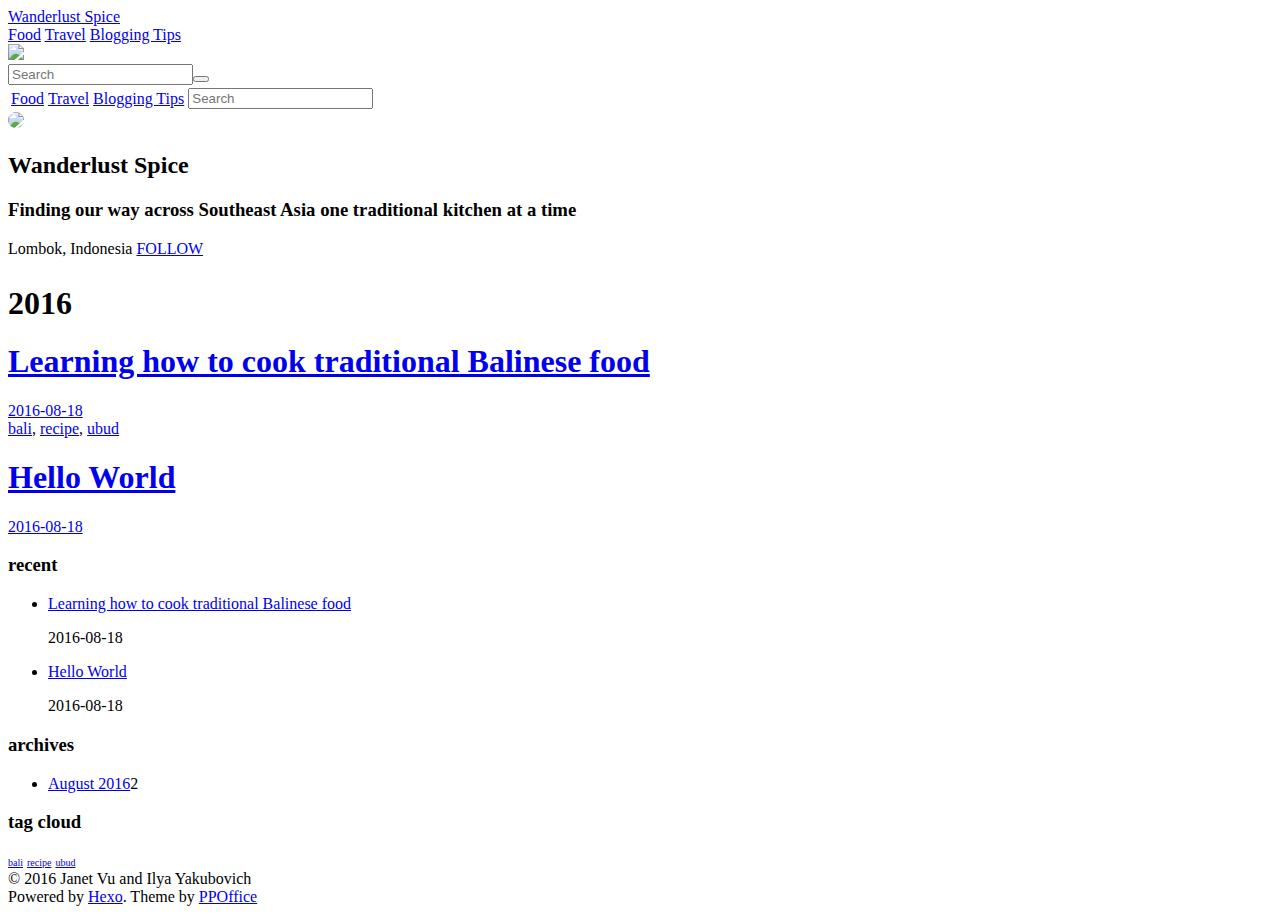
==== commit b2abff91: "Site updated: 2016-08-18 17:50:57" ====
--- a/archives/index.html
+++ b/archives/index.html
@@ -20,16 +20,16 @@
 
     
 
-    <link rel="stylesheet" href="/vendor/font-awesome/css/font-awesome.min.css">
-    <link rel="stylesheet" href="/vendor/open-sans/styles.css">
-    <link rel="stylesheet" href="/vendor/source-code-pro/styles.css">
-
-    <link rel="stylesheet" href="/css/style.css">
-
-    <script src="/vendor/jquery/2.1.3/jquery.min.js"></script>
-    
-    
-        <link rel="stylesheet" href="/vendor/fancybox/jquery.fancybox.css">
+    <link rel="stylesheet" href="/wanderlustspice/vendor/font-awesome/css/font-awesome.min.css">
+    <link rel="stylesheet" href="/wanderlustspice/vendor/open-sans/styles.css">
+    <link rel="stylesheet" href="/wanderlustspice/vendor/source-code-pro/styles.css">
+
+    <link rel="stylesheet" href="/wanderlustspice/css/style.css">
+
+    <script src="/wanderlustspice/vendor/jquery/2.1.3/jquery.min.js"></script>
+    
+    
+        <link rel="stylesheet" href="/wanderlustspice/vendor/fancybox/jquery.fancybox.css">
     
     
     
@@ -42,17 +42,17 @@
         <header id="header">
     <div id="header-main" class="header-inner">
         <div class="outer">
-            <a href="/" id="logo">
+            <a href="/wanderlustspice/" id="logo">
                 <i class="logo"></i>
                 <span class="site-title">Wanderlust Spice</span>
             </a>
             <nav id="main-nav">
                 
-                    <a class="main-nav-link" href="/.">Food</a>
-                
-                    <a class="main-nav-link" href="/.">Travel</a>
-                
-                    <a class="main-nav-link" href="/.">Blogging Tips</a>
+                    <a class="main-nav-link" href="/wanderlustspice/.">Food</a>
+                
+                    <a class="main-nav-link" href="/wanderlustspice/.">Travel</a>
+                
+                    <a class="main-nav-link" href="/wanderlustspice/.">Blogging Tips</a>
                 
             </nav>
             
@@ -60,7 +60,7 @@
                 <nav id="sub-nav">
                     <div class="profile" id="profile-nav">
                         <a id="profile-anchor" href="javascript:;">
-                            <img class="avatar" src="/images/janet.jpg" />
+                            <img class="avatar" src="/wanderlustspice/images/janet.jpg" />
                             <i class="fa fa-caret-down"></i>
                         </a>
                     </div>
@@ -77,11 +77,11 @@
         <table class="menu outer">
             <tr>
                 
-                    <td><a class="main-nav-link" href="/.">Food</a></td>
-                
-                    <td><a class="main-nav-link" href="/.">Travel</a></td>
-                
-                    <td><a class="main-nav-link" href="/.">Blogging Tips</a></td>
+                    <td><a class="main-nav-link" href="/wanderlustspice/.">Food</a></td>
+                
+                    <td><a class="main-nav-link" href="/wanderlustspice/.">Travel</a></td>
+                
+                    <td><a class="main-nav-link" href="/wanderlustspice/.">Blogging Tips</a></td>
                 
                 <td>
                     
@@ -100,7 +100,7 @@
 <aside id="profile">
     <div class="inner profile-inner">
         <div class="base-info profile-block">
-            <img id="avatar" src="/images/janet.jpg" style="border-radius:500px;" />
+            <img id="avatar" src="/wanderlustspice/images/janet.jpg" style="border-radius:500px;" />
             <h2 id="name">Wanderlust Spice</h2>
             <h3 id="title">Finding our way across Southeast Asia one traditional kitchen at a time</h3>
             <span id="location"><i class="fa fa-map-marker"></i>Lombok, Indonesia</span>
@@ -173,7 +173,7 @@
                 
     
         <h1 itemprop="name">
-            <a class="timeline-article-title" href="/Learning-How-To-Cook-Traditional-Balinese-Food/">Learning how to cook traditional Balinese food</a>
+            <a class="timeline-article-title" href="/wanderlustspice/Learning-How-To-Cook-Traditional-Balinese-Food/">Learning how to cook traditional Balinese food</a>
         </h1>
     
 
@@ -181,7 +181,7 @@
                     
     <div class="article-date">
         <i class="fa fa-calendar"></i>
-        <a href="/Learning-How-To-Cook-Traditional-Balinese-Food/">
+        <a href="/wanderlustspice/Learning-How-To-Cook-Traditional-Balinese-Food/">
             <time datetime="2016-08-18T05:39:23.000Z" itemprop="datePublished">2016-08-18</time>
         </a>
     </div>
@@ -191,7 +191,7 @@
                     
     <div class="article-tag">
         <i class="fa fa-tag"></i>
-        <a class="tag-link" href="/tags/bali/">bali</a>, <a class="tag-link" href="/tags/recipe/">recipe</a>, <a class="tag-link" href="/tags/ubud/">ubud</a>
+        <a class="tag-link" href="/wanderlustspice/tags/bali/">bali</a>, <a class="tag-link" href="/wanderlustspice/tags/recipe/">recipe</a>, <a class="tag-link" href="/wanderlustspice/tags/ubud/">ubud</a>
     </div>
 
                 </div>
@@ -204,7 +204,7 @@
                 
     
         <h1 itemprop="name">
-            <a class="timeline-article-title" href="/hello-world/">Hello World</a>
+            <a class="timeline-article-title" href="/wanderlustspice/hello-world/">Hello World</a>
         </h1>
     
 
@@ -212,7 +212,7 @@
                     
     <div class="article-date">
         <i class="fa fa-calendar"></i>
-        <a href="/hello-world/">
+        <a href="/wanderlustspice/hello-world/">
             <time datetime="2016-08-18T04:36:13.000Z" itemprop="datePublished">2016-08-18</time>
         </a>
     </div>
@@ -238,7 +238,7 @@
                     <li>
                         
                         <div class="item-thumbnail">
-                            <a href="/Learning-How-To-Cook-Traditional-Balinese-Food/" class="thumbnail">
+                            <a href="/wanderlustspice/Learning-How-To-Cook-Traditional-Balinese-Food/" class="thumbnail">
     
     
         <span style="background-image:url(/images/balinese-food-in-ubud-banner.jpg)" alt="Learning how to cook traditional Balinese food" class="thumbnail-image"></span>
@@ -249,7 +249,7 @@
                         
                         <div class="item-inner">
                             <p class="item-category"></p>
-                            <p class="item-title"><a href="/Learning-How-To-Cook-Traditional-Balinese-Food/" class="title">Learning how to cook traditional Balinese food</a></p>
+                            <p class="item-title"><a href="/wanderlustspice/Learning-How-To-Cook-Traditional-Balinese-Food/" class="title">Learning how to cook traditional Balinese food</a></p>
                             <p class="item-date"><time datetime="2016-08-18T05:39:23.000Z" itemprop="datePublished">2016-08-18</time></p>
                         </div>
                     </li>
@@ -257,7 +257,7 @@
                     <li>
                         
                         <div class="item-thumbnail">
-                            <a href="/hello-world/" class="thumbnail">
+                            <a href="/wanderlustspice/hello-world/" class="thumbnail">
     
     
         <span class="thumbnail-image thumbnail-none"></span>
@@ -268,7 +268,7 @@
                         
                         <div class="item-inner">
                             <p class="item-category"></p>
-                            <p class="item-title"><a href="/hello-world/" class="title">Hello World</a></p>
+                            <p class="item-title"><a href="/wanderlustspice/hello-world/" class="title">Hello World</a></p>
                             <p class="item-date"><time datetime="2016-08-18T04:36:13.000Z" itemprop="datePublished">2016-08-18</time></p>
                         </div>
                     </li>
@@ -282,7 +282,7 @@
     <div class="widget-wrap">
         <h3 class="widget-title">archives</h3>
         <div class="widget">
-            <ul class="archive-list"><li class="archive-list-item"><a class="archive-list-link" href="/archives/2016/08/">August 2016</a><span class="archive-list-count">2</span></li></ul>
+            <ul class="archive-list"><li class="archive-list-item"><a class="archive-list-link" href="/wanderlustspice/archives/2016/08/">August 2016</a><span class="archive-list-count">2</span></li></ul>
         </div>
     </div>
 
@@ -291,7 +291,7 @@
     <div class="widget-wrap">
         <h3 class="widget-title">tag cloud</h3>
         <div class="widget tagcloud">
-            <a href="/tags/bali/" style="font-size: 10px;">bali</a> <a href="/tags/recipe/" style="font-size: 10px;">recipe</a> <a href="/tags/ubud/" style="font-size: 10px;">ubud</a>
+            <a href="/wanderlustspice/tags/bali/" style="font-size: 10px;">bali</a> <a href="/wanderlustspice/tags/recipe/" style="font-size: 10px;">recipe</a> <a href="/wanderlustspice/tags/ubud/" style="font-size: 10px;">ubud</a>
         </div>
     </div>
 
@@ -326,12 +326,12 @@
 
 
     
-        <script src="/vendor/fancybox/jquery.fancybox.pack.js"></script>
+        <script src="/wanderlustspice/vendor/fancybox/jquery.fancybox.pack.js"></script>
     
 
 
 <!-- Custom Scripts -->
-<script src="/js/main.js"></script>
+<script src="/wanderlustspice/js/main.js"></script>
 
     </div>
 </body>
